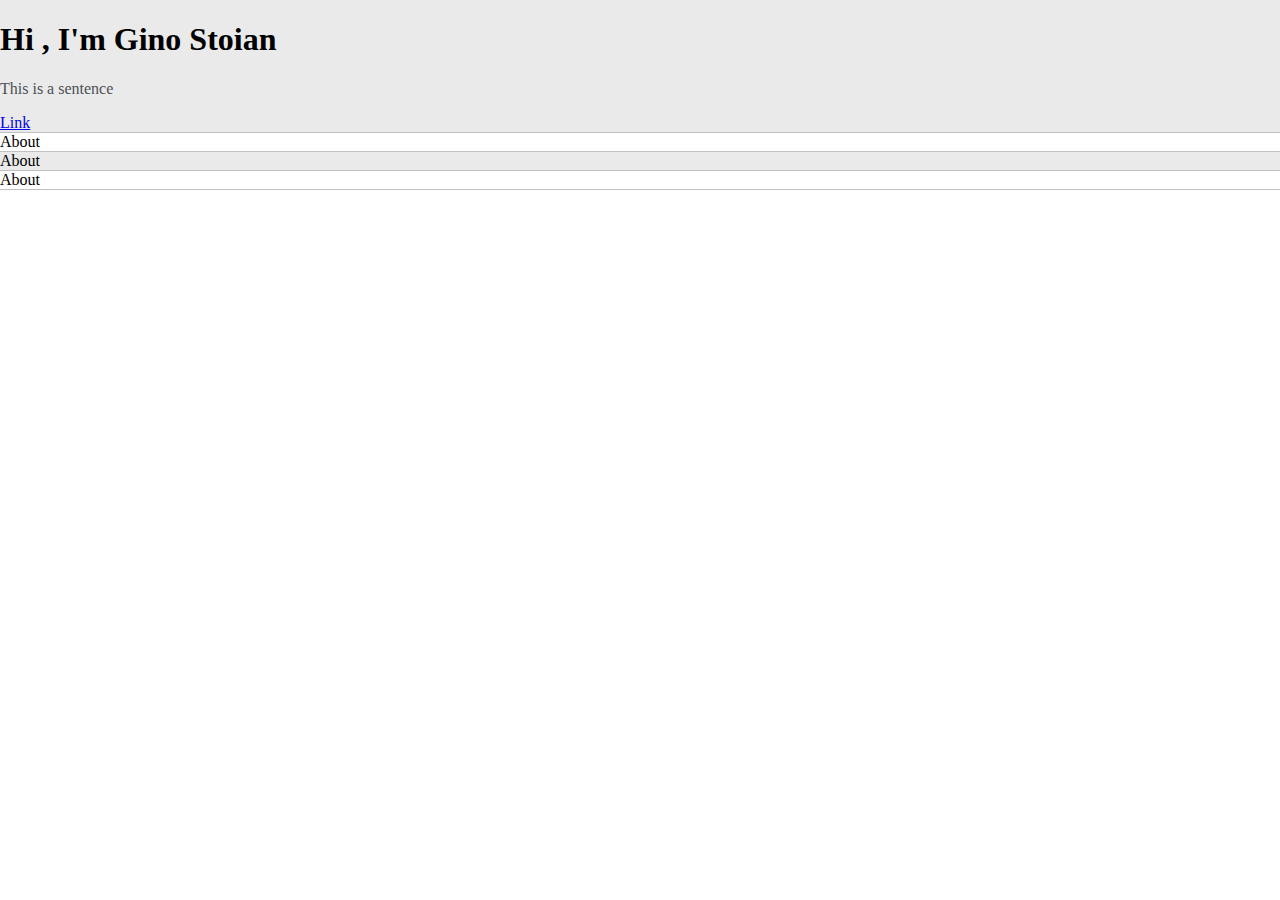
==== index.html @ b4b9d93d "add initial files via upload" ====
<!DOCTYPE html>
<html lang="en">

<head>
    <meta charset="UTF-8">
    <meta http-equiv="X-UA-Compatible" content="IE=edge">
    <meta name="viewport" content="width=device-width, initial-scale=1.0">
    <title>Gino Stoian | Self taught web developer, SEO and computer programmer</title>

    <link rel="stylesheet" href="default.css">
</head>

<body>
    <section class="section-type-1">
        <div class="main-container">
            <h1>Hi , I'm Gino Stoian</h1>
            <p>This is a sentence</p>
            <a href="#">Link</a>
    </section>

    <section class="section-type-2">
        <div class="main-container">
            About
        </div>
    </section>

    <section class="section-type-1">
        <div class="main-container">
            About
        </div>
    </section>

    <section class="section-type-2">
        <div class="main-container">
            About
        </div>
    </section>
</body>

</html>
---- default.css ----
:root {
    --main-color: #eaeaea;
    --secondary-color: #fff;

    --border-color: #c1c1c1;

    --main-text: #000;
    --secondary-text: #4b5156;
}

html, body {
    padding: 0;
    margin: 0;
}

h1, h2, h3, h4, h5, h6, strong {
    color: var(--main-text);

}

p, li, span, label, input,textarea {
    color: var(--secondary-text);
}

.section-type-1 {
    background-color: var(--main-color);
    border-bottom: 1px solid var(--border-color);
    overflow: auto;
}

.section-type-2 {
    background-color: var(--secondary-color);
    border-bottom: 1px solid var(--border-color);
    overflow: auto;
}
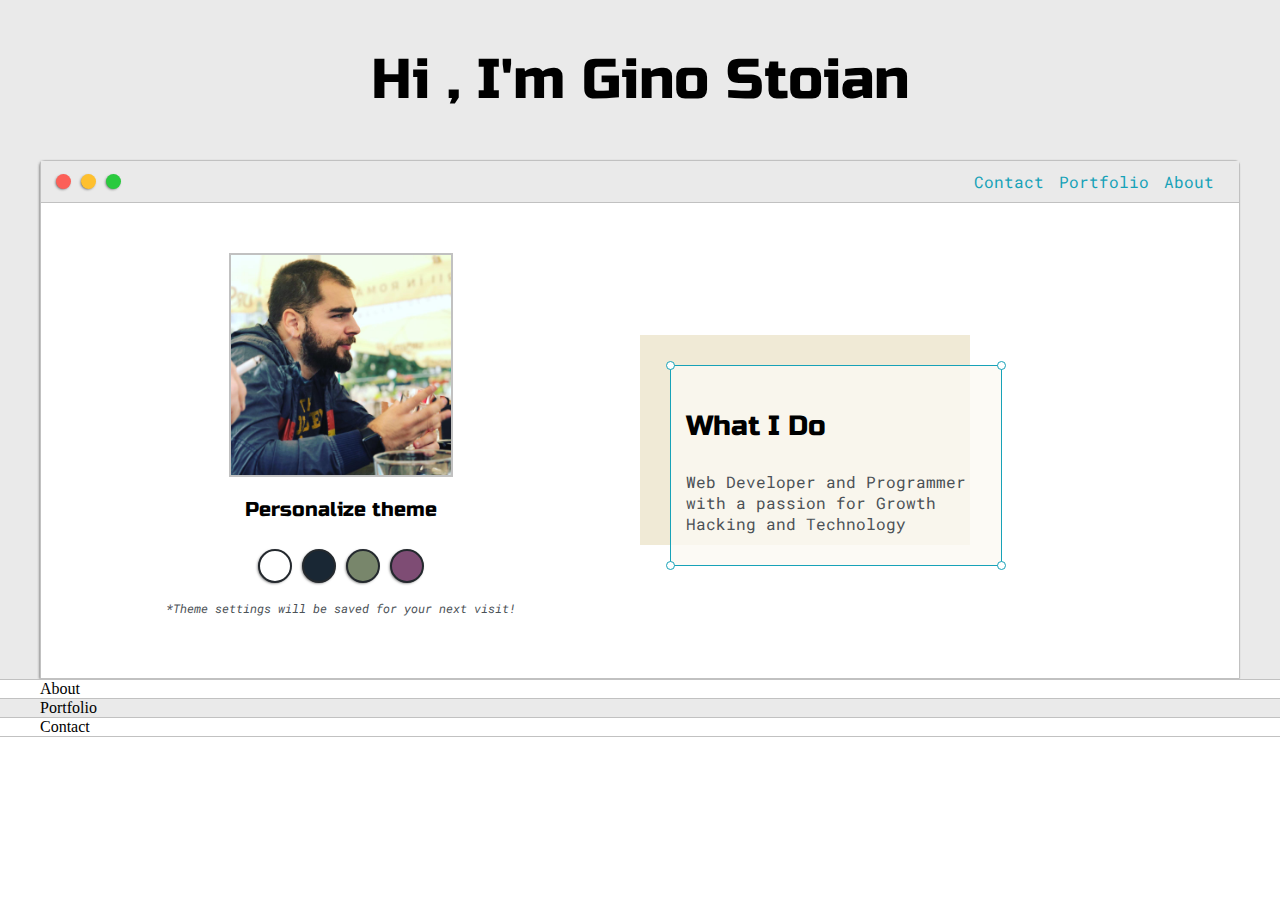
==== commit 17868592: "add new files via upload and index.html + default.css" ====
--- a/index.html
+++ b/index.html
@@ -7,15 +7,75 @@
     <meta name="viewport" content="width=device-width, initial-scale=1.0">
     <title>Gino Stoian | Self taught web developer, SEO and computer programmer</title>
 
+    <link rel="preconnect" href="https://fonts.googleapis.com">
+    <link rel="preconnect" href="https://fonts.gstatic.com" crossorigin>
+    <link href="https://fonts.googleapis.com/css2?family=Roboto+Mono:wght@500&family=Russo+One&display=swap"
+        rel="stylesheet">
+
+
     <link rel="stylesheet" href="default.css">
 </head>
 
 <body>
     <section class="section-type-1">
         <div class="main-container">
-            <h1>Hi , I'm Gino Stoian</h1>
-            <p>This is a sentence</p>
-            <a href="#">Link</a>
+            <div class="greeting-wrapper">
+                <h1>Hi , I'm Gino Stoian</h1>
+            </div>
+
+            <div class="intro-wrapper">
+                <div class="nav-wrapper">
+                    <div class="nav-dots-wrapper">
+                        <div class="browser-dot" id="dot1"></div>
+                        <div class="browser-dot" id="dot2"></div>
+                        <div class="browser-dot" id="dot3"></div>
+                    </div>
+
+                    <ul id="navigation" class="nav-contact-wrapper">
+                        <li><a href="#"> Contact</a></li>
+                        <li><a href="#"> Portfolio</a></li>
+                        <li><a href="#"> About</a></li>
+                    </ul>
+                </div>
+
+                <div class="left-column">
+                    <img class="profile-img" src="images/gino.JPG" alt="">
+                    <h5 class="theme-title">Personalize theme</h5>
+
+                    <div class="theme-options-wrapper">
+                        <div id="light-theme" class="theme-dot">
+
+                        </div>
+                        <div id="blue-theme" class="theme-dot">
+
+                        </div>
+                        <div id="green-theme" class="theme-dot">
+
+                        </div>
+                        <div id="purple-theme" class="theme-dot">
+
+                        </div>
+
+                    </div>
+
+                    <p class="theme-text">*Theme settings will be saved for your next visit!</p>
+
+                </div>
+
+                <div class="right-column">
+
+                    <div class="preview-shadow">
+                        <div class="preview">
+                            <div id="corner-tl" class="corner"></div>
+                            <div id="corner-tr" class="corner"></div>
+                            <h3>What I Do</h3>
+                            <p>Web Developer and Programmer with a passion for Growth Hacking and Technology</p>
+                            <div id="corner-br" class="corner"></div>
+                            <div id="corner-bl" class="corner"></div>
+                        </div>
+                    </div>
+                </div>
+            </div>
     </section>
 
     <section class="section-type-2">
@@ -26,13 +86,13 @@
 
     <section class="section-type-1">
         <div class="main-container">
-            About
+            Portfolio
         </div>
     </section>
 
     <section class="section-type-2">
         <div class="main-container">
-            About
+            Contact
         </div>
     </section>
 </body>
--- a/default.css
+++ b/default.css
@@ -6,6 +6,11 @@
 
     --main-text: #000;
     --secondary-text: #4b5156;
+
+    --theme-dot-border: #24292e;
+
+    --preview-bg: rgba(251, 249, 243, 0.8);
+    --preview-shadow: #f0ead6;
 }
 
 html, body {
@@ -15,12 +20,30 @@
 
 h1, h2, h3, h4, h5, h6, strong {
     color: var(--main-text);
-
+    font-family: 'Russo One', sans-serif;
+    font-weight: 500;
 }
 
 p, li, span, label, input,textarea {
     color: var(--secondary-text);
-}
+    font-family: 'Roboto Mono', monospace;
+}
+
+a {
+    text-decoration: none;
+    color: #17a2b8;
+}
+
+ul {
+    list-style: none;
+}
+
+h1 { font-size: 56px; }
+h2 { font-size: 36px; }
+h3 { font-size: 28px; }
+h4 { font-size: 24px; }
+h5 { font-size: 20px; }
+h6 { font-size: 16px; }
 
 .section-type-1 {
     background-color: var(--main-color);
@@ -32,4 +55,238 @@
     background-color: var(--secondary-color);
     border-bottom: 1px solid var(--border-color);
     overflow: auto;
+}
+
+.main-container {
+    width: 1200px;
+    margin: 0 auto;
+}
+
+.greeting-wrapper {
+    display: grid;
+    text-align: center;
+    align-content: center;
+    min-height: 10em;
+}
+
+.intro-wrapper {
+    background-color: var(--secondary-color);
+    border: 1px solid var(--border-color);
+    border-radius: 5px 5px 0 0;
+    box-shadow: -1px 1px 3px -1px rgba(0, 0, 0, .75);
+    display: grid;
+    grid-template-columns: 1fr 1fr;
+    grid-template-areas: 
+        'nav-wrapper nav-wrapper'
+        'left-column right-column'
+    
+    ;
+}
+
+.nav-wrapper {
+    grid-area: nav-wrapper;
+    border-bottom: 1px solid var(--border-color);
+    display: flex;
+    justify-content: space-between;
+    align-items: center;
+    background-color: var(--main-color);
+    border: 5px 5px 0 0;
+
+}
+
+.nav-dots-wrapper {
+    display: flex;
+    padding-left: 10px;
+}
+
+#dot1 {     
+    background-color: #fc6058;
+}
+
+#dot2 {     
+    background-color: #fec02f;
+}
+
+#dot3 {     
+    background-color: #2aca3e;
+}
+
+.browser-dot {
+    background-color: black;
+    height: 15px;
+    width: 15px;
+    border-radius: 50%;
+    box-shadow: -1px 1px 3px -1px rgba(0, 0, 0, .75);
+    margin: 5px;
+}
+
+#navigation {
+    display: flex;
+    margin: 0;
+    padding: 10px;
+}
+
+#navigation li {
+    margin-right: 15px
+}
+
+
+
+.left-column {
+    grid-area: left-column;
+    padding-top: 50px;
+    padding-bottom: 50px;
+}
+
+.theme-title {
+    text-align: center;
+    line-height: 0;
+}
+
+.profile-img {
+    display: block;
+    margin: 0 auto;
+    width: 220px;
+    height: 220px;
+    object-fit: cover;
+    border: 2px solid var(--border-color);
+}
+
+.theme-options-wrapper {
+    display: flex;
+    justify-content: center;
+}
+
+.theme-dot {
+    background-color: rgba(0, 0, 0, .5);
+    width: 30px;
+    height: 30px;
+    border-radius: 50%;
+    border: 2px solid var(--theme-dot-border);
+    box-shadow: -1px 1px 3px -1px rgba(0, 0, 0, .75);
+    cursor: pointer;
+    margin: 5px;
+    transition: .2s;
+}
+
+#light-theme {
+    background-color: #fff;    
+}
+
+#blue-theme {
+    background-color: #192734;
+}
+
+#green-theme {
+    background-color: #78866b;
+}
+
+#purple-theme {
+    background-color: #7e4c74;
+}
+
+.theme-dot:hover {
+    border-width: 5px;
+}
+
+.theme-text {
+    font-style: italic;
+    text-align: center;
+    font-size: 12px;
+}
+
+.right-column {
+    grid-area: right-column;
+    display: grid;
+    align-content: center;
+    padding-top: 50px;
+    padding-bottom: 50px;
+}
+
+.preview {
+    width: 300px;
+    border: 1.5px solid #17a2b8;
+    background-color: var(--preview-bg);
+    padding: 15px;
+    position: relative;
+}
+
+.corner {
+    width: 7px;
+    height: 7px;
+    border: 1.5px solid #17a2b8;
+    background-color: #fff;
+    border-radius: 50%;
+    position: absolute;
+}
+
+#corner-tl {
+    top: -5px;
+    left: -5px;
+}
+
+#corner-tr {
+    top: -5px;
+    right: -5px;
+}
+
+#corner-bl {
+    bottom: -5px;
+    left: -5px;
+}
+
+#corner-br {
+    bottom: -5px;
+    right: -5px;
+}
+
+.preview-shadow {
+    background-color: var(--preview-shadow);
+    width: 300px;
+    height: 180px;
+    padding-left: 30px;
+    padding-top: 30px;
+}
+
+
+
+
+@media screen and (max-width: 1200px) {
+    .main-container {
+        width: 95%;
+    }
+}
+
+@media screen and (max-width: 800px) {
+    .intro-wrapper {
+        grid-template-columns: 1fr;
+        grid-template-areas: 
+            'nav-wrapper'
+            'left-column'
+            'right-column'
+        
+        ;
+    }
+
+    .right-column {
+        justify-content: center;
+    }
+}
+
+@media screen and (max-width: 450px) {
+    .preview-shadow {
+        background-color: var(--preview-shadow);
+        width: 300px;
+        height: 180px;
+        padding-left: 0;
+        padding-top: 0;
+    }
+
+    .preview {
+        width: 280px;
+        border: 1.5px solid #17a2b8;
+        background-color: var(--preview-bg);
+        padding: 10px;
+        position: relative;
+    }
 }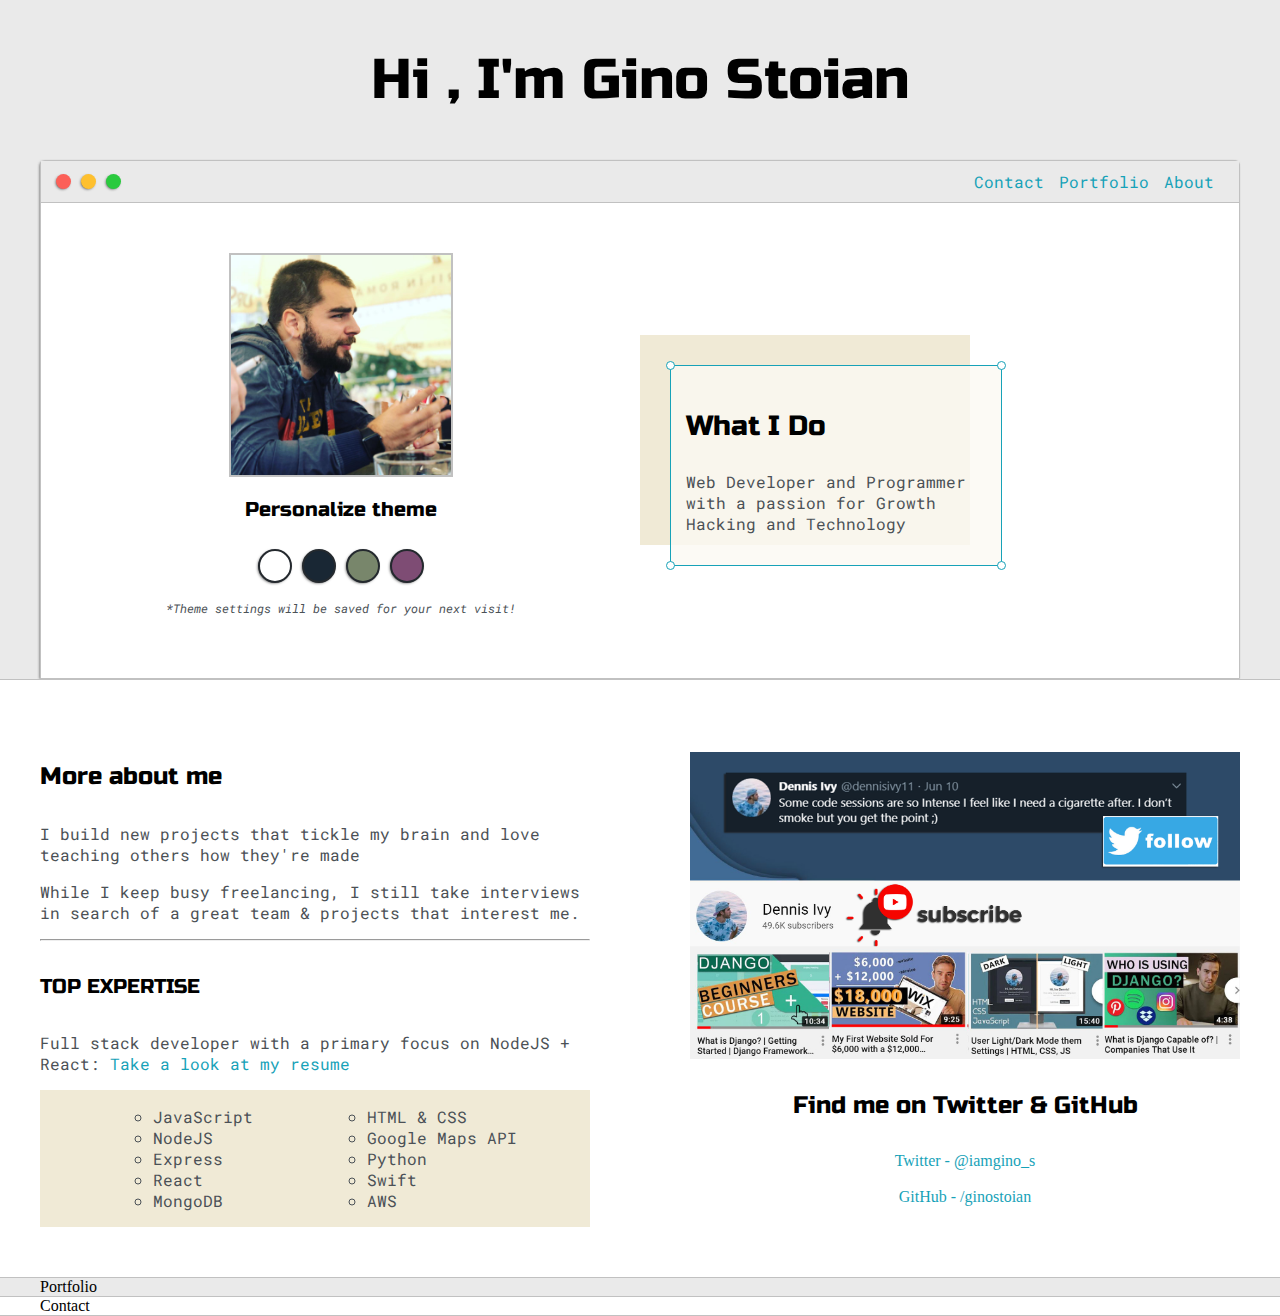
==== commit c5cb6bbf: "add about section" ====
--- a/index.html
+++ b/index.html
@@ -80,7 +80,61 @@
 
     <section class="section-type-2">
         <div class="main-container">
-            About
+
+            <div class="about-wrapper">
+                <div class="about-me">
+
+                    <h4>More about me</h4>
+
+                    <p>I build new projects that tickle my brain and love teaching others how they're made</p>
+
+                    <p>While I keep busy freelancing, I still take interviews in search of a great team & projects that
+                        interest me.</p>
+
+                    <hr>
+
+                    <h5>TOP EXPERTISE</h5>
+
+                    <p>Full stack developer with a primary focus on NodeJS + React: <a href="https://ginostoian.me"
+                            target="_blank">Take a
+                            look at my resume</a>
+                    </p>
+
+                    <div id="skills">
+
+                        <ul>
+                            <li>JavaScript</li>
+                            <li>NodeJS</li>
+                            <li>Express</li>
+                            <li>React</li>
+                            <li>MongoDB</li>
+                        </ul>
+
+                        <ul>
+                            <li>HTML & CSS</li>
+                            <li>Google Maps API</li>
+                            <li>Python</li>
+                            <li>Swift</li>
+                            <li>AWS</li>
+                        </ul>
+
+                    </div>
+
+                </div>
+
+                <div class="social">
+
+                    <img class="social-img" src="/images/follow.jpeg" alt="">
+
+                    <h4>Find me on Twitter & GitHub</h4>
+
+                    <a href="https://twitter.com/iamgino_s" target="_blank">Twitter - @iamgino_s</a>
+                    <br>
+                    <a href="https://github.com/ginostoian" target="_blank">GitHub - /ginostoian</a>
+                </div>
+
+            </div>
+
         </div>
     </section>
 
--- a/default.css
+++ b/default.css
@@ -273,6 +273,37 @@
     }
 }
 
+
+.about-wrapper {
+    display: grid;
+    grid-template-columns: repeat(auto-fit, minmax(320px, 1fr));
+    gap: 100px;
+    padding-top: 50px;
+    padding-bottom: 50px;
+}
+
+#skills {
+    display: flex;
+    justify-content: space-evenly;
+    background-color: var(--preview-shadow);
+}
+
+#skills ul {
+    list-style: circle;
+}
+
+.social {
+    display: grid;
+    align-content: center;
+    text-align: center;
+}
+
+.social-img {
+    width: 100%;
+}
+
+
+
 @media screen and (max-width: 450px) {
     .preview-shadow {
         background-color: var(--preview-shadow);
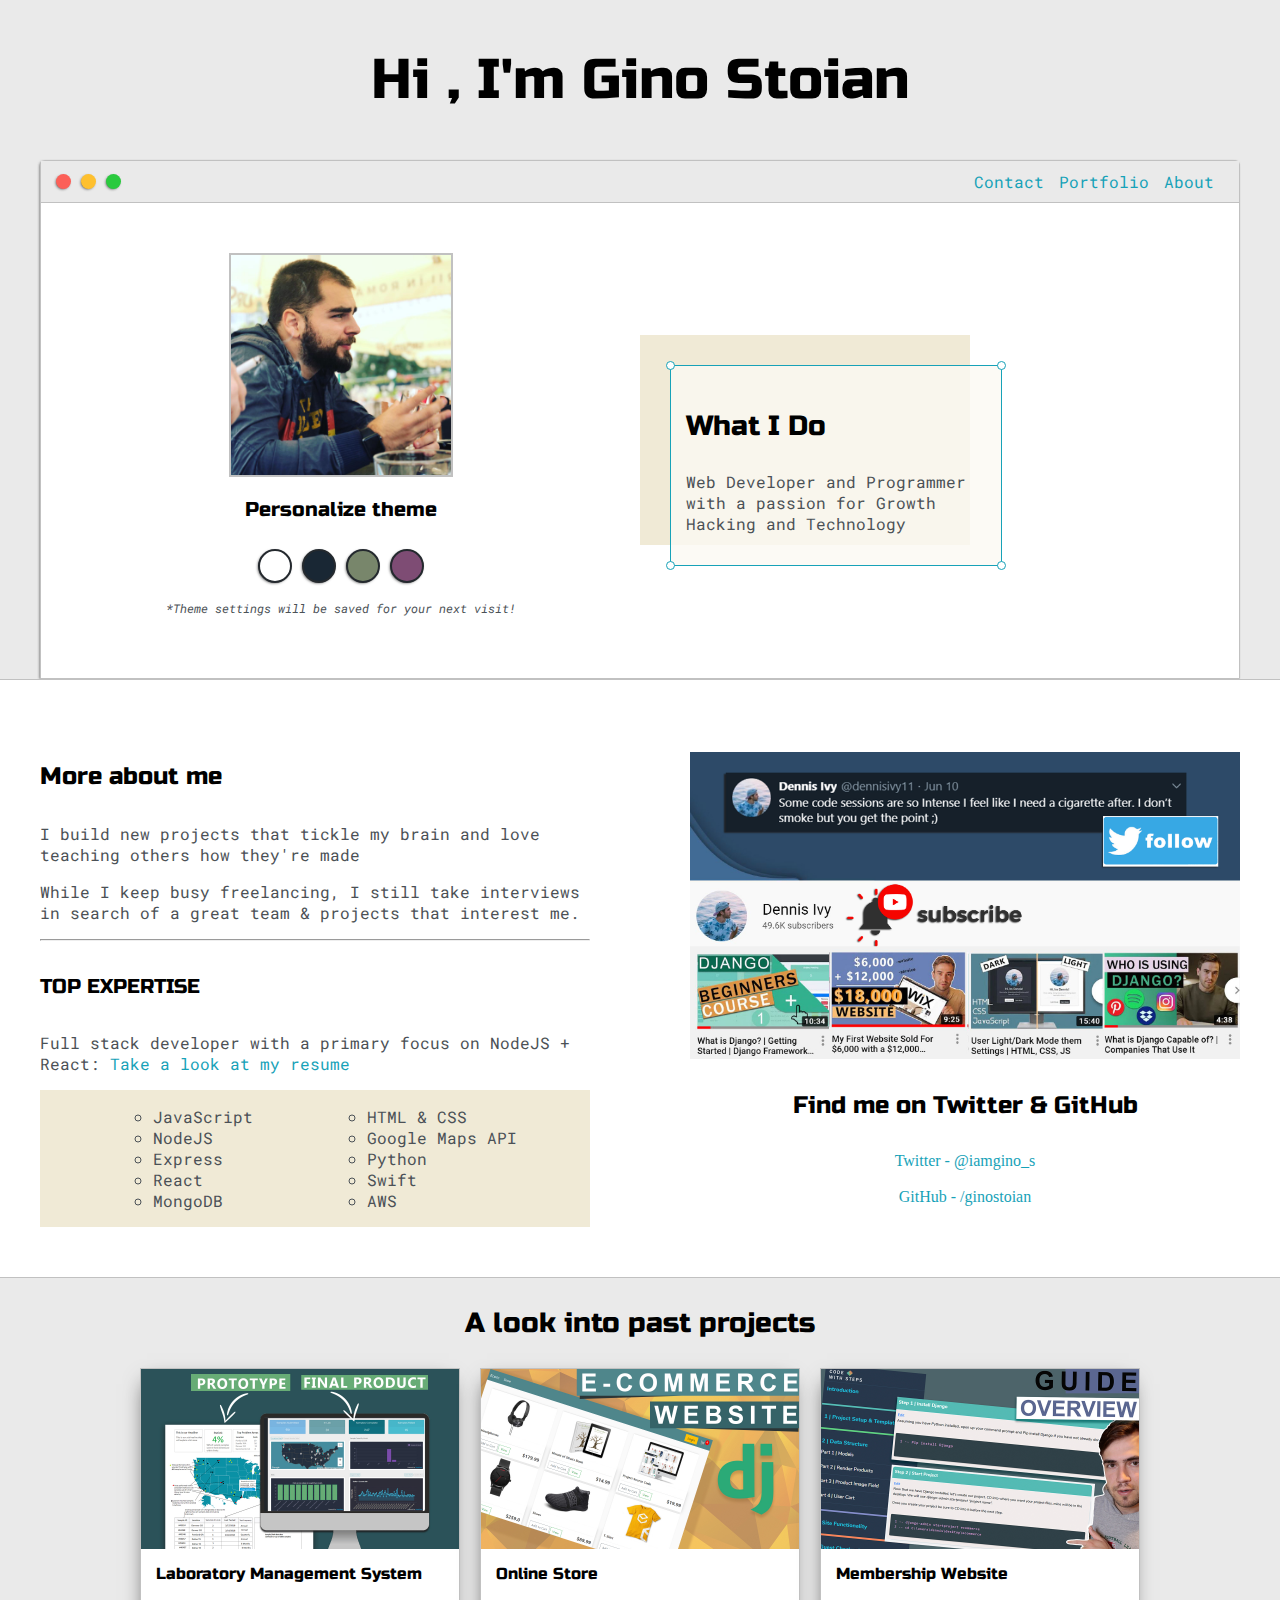
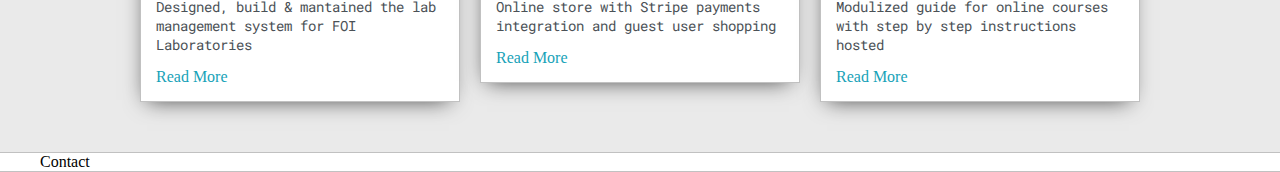
==== commit c0e9f233: "sections added and style" ====
--- a/index.html
+++ b/index.html
@@ -34,7 +34,7 @@
                     <ul id="navigation" class="nav-contact-wrapper">
                         <li><a href="#"> Contact</a></li>
                         <li><a href="#"> Portfolio</a></li>
-                        <li><a href="#"> About</a></li>
+                        <li><a href="#about"> About</a></li>
                     </ul>
                 </div>
 
@@ -78,7 +78,7 @@
             </div>
     </section>
 
-    <section class="section-type-2">
+    <section id="about" class="section-type-2">
         <div class="main-container">
 
             <div class="about-wrapper">
@@ -140,7 +140,49 @@
 
     <section class="section-type-1">
         <div class="main-container">
-            Portfolio
+            <h3 class="projects-heading">A look into past projects</h3>
+            <div class="projects-wrapper">
+
+                <div>
+                    <div class="project">
+                        <img src="/images/dash.jpeg" alt="" class="project-thumbnail">
+                        <div class="project-preview">
+                            <h6 class="project-title">Laboratory Management System</h6>
+                            <p class="project-intro">Designed, build & mantained the lab management system for FOI
+                                Laboratories
+                            </p>
+                            <a href="#">Read More</a>
+                        </div>
+                    </div>
+                </div>
+
+                <div>
+                    <div class="project">
+                        <img src="/images/ecom.jpeg" alt="" class="project-thumbnail">
+                        <div class="project-preview">
+                            <h6 class="project-title">Online Store</h6>
+                            <p class="project-intro">Online store with Stripe payments integration and guest user
+                                shopping
+                            </p>
+                            <a href="#">Read More</a>
+                        </div>
+                    </div>
+                </div>
+
+                <div>
+                    <div class="project">
+                        <img src="/images/membership site.jpeg" alt="" class="project-thumbnail">
+                        <div class="project-preview">
+                            <h6 class="project-title">Membership Website</h6>
+                            <p class="project-intro">Modulized guide for online courses with step by step instructions
+                                hosted
+                            </p>
+                            <a href="#">Read More</a>
+                        </div>
+                    </div>
+                </div>
+
+            </div>
         </div>
     </section>
 
--- a/default.css
+++ b/default.css
@@ -16,6 +16,7 @@
 html, body {
     padding: 0;
     margin: 0;
+    scroll-behavior: smooth;
 }
 
 h1, h2, h3, h4, h5, h6, strong {
@@ -302,6 +303,49 @@
     width: 100%;
 }
 
+.projects-wrapper {
+    display: grid;
+    grid-template-columns: repeat(auto-fit, 320px);
+    gap: 20px;
+    justify-content: center;
+    padding-bottom: 50px;
+}
+
+.project {
+    border: 1px solid var(--border-color);
+    box-shadow: -2px 7px 21px -9px rgba(0, 0, 0, .75);
+}
+
+.projects-heading {
+    text-align: center;
+}
+
+
+.project-thumbnail {
+    display: block;
+    width: 100%;
+    height: 180px;
+    object-fit: cover;
+}
+
+.project-preview {
+    background-color: #fff;
+    padding: 15px;
+}
+
+.project-title {
+    color: #000;
+    margin: 0;
+}
+
+.project-intro {
+    color: #4b5156;
+    font-size: 14px;
+}
+
+
+
+
 
 
 @media screen and (max-width: 450px) {
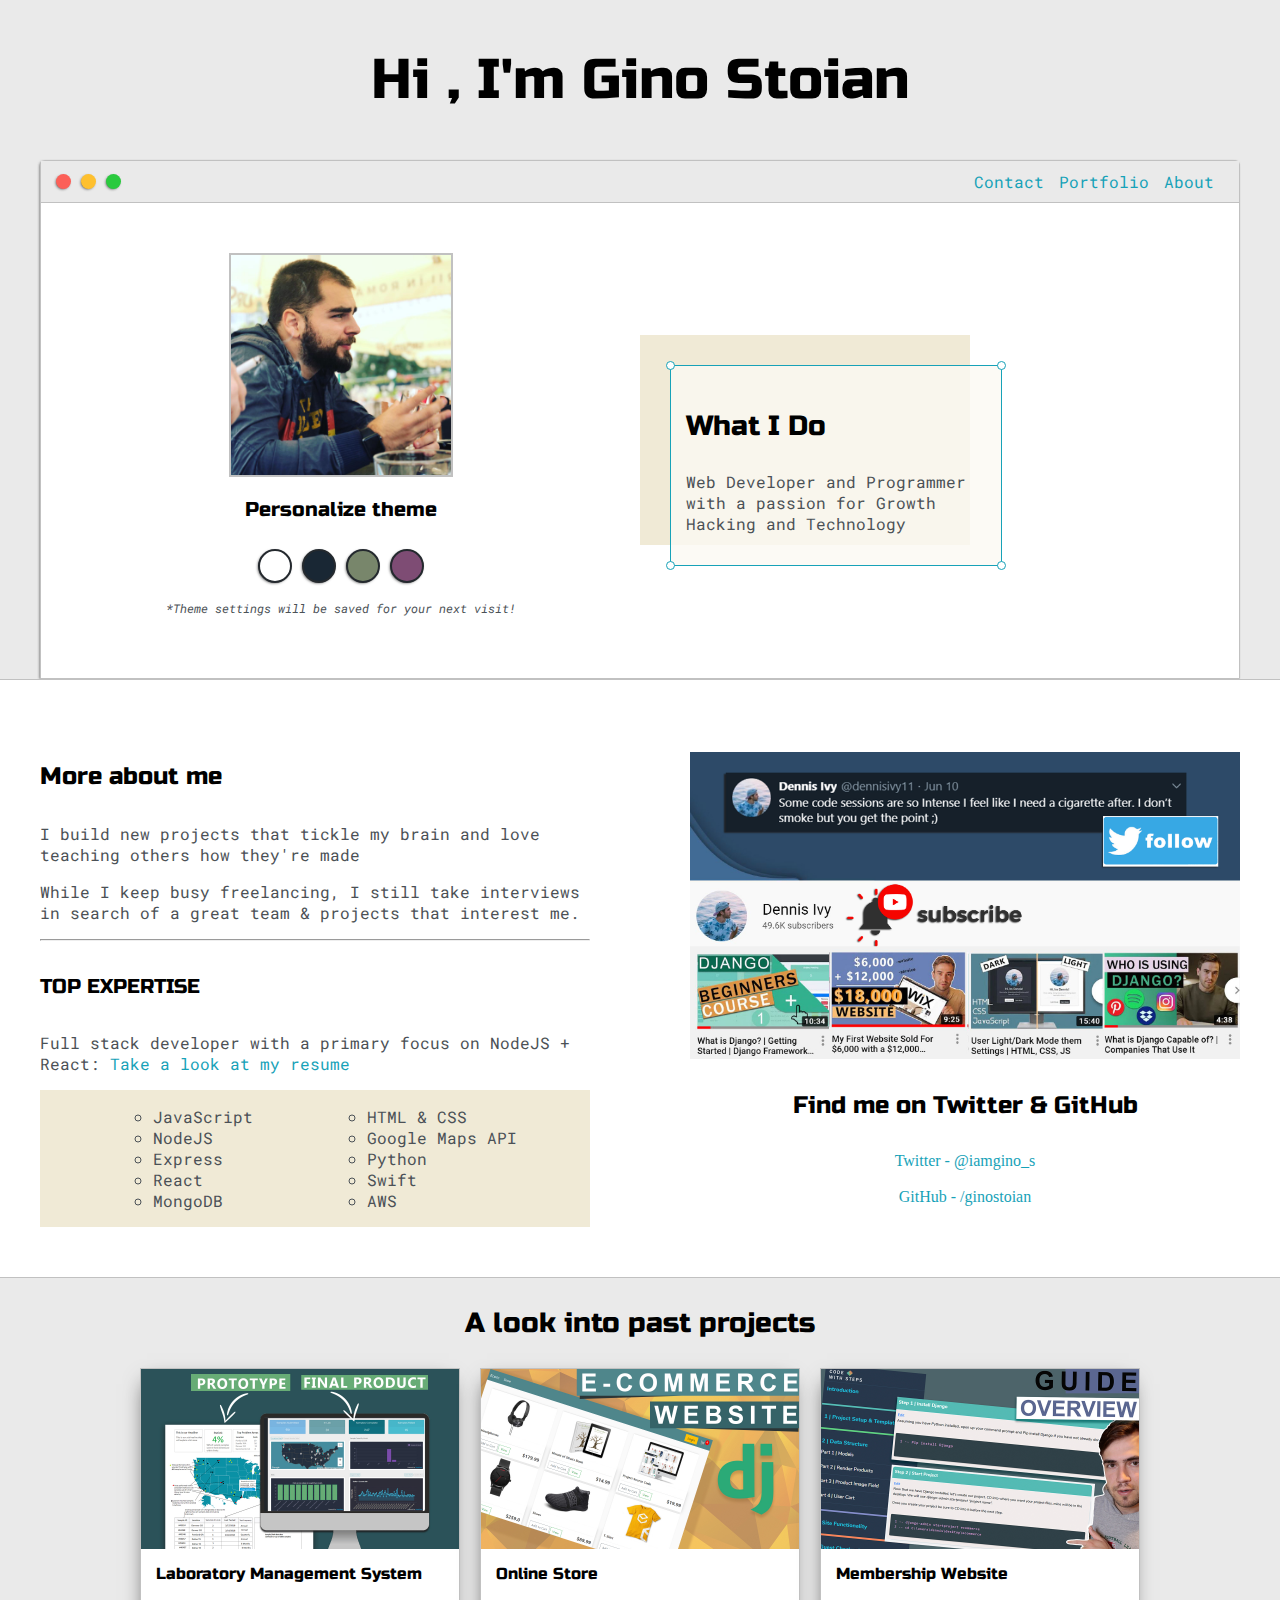
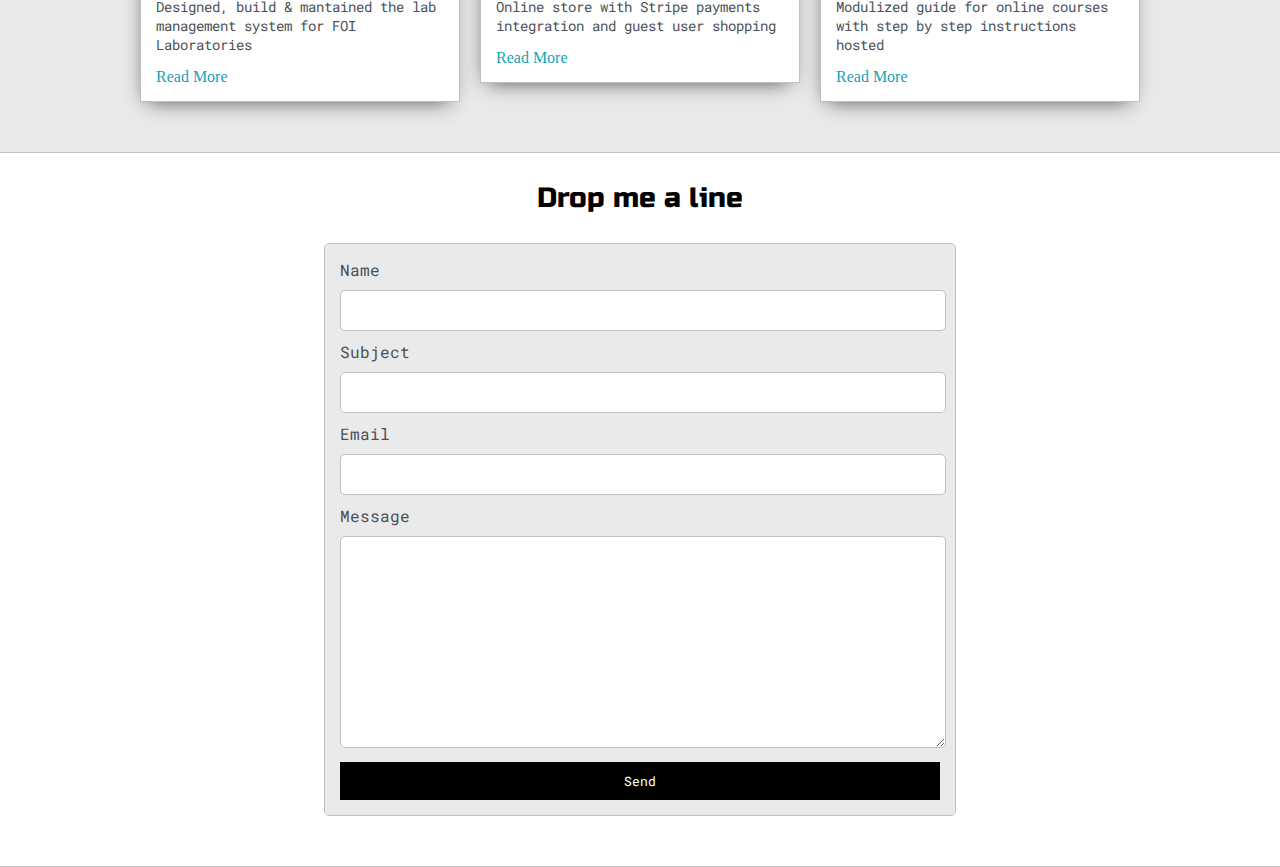
==== commit 3baf0c3f: "add contact form" ====
--- a/index.html
+++ b/index.html
@@ -188,7 +188,24 @@
 
     <section class="section-type-2">
         <div class="main-container">
-            Contact
+            <h3 class="projects-heading">Drop me a line</h3>
+
+            <form action="" id="contact-form">
+
+                <label for="name">Name</label>
+                <input type="text" class="input-field" name="name" id="name" required>
+
+                <label for="subject">Subject</label>
+                <input type="text" class="input-field" name="subject" id="subject" required>
+
+                <label for="email">Email</label>
+                <input type="email" class="input-field" name="email" id="email" required>
+
+                <label for="message">Message</label>
+                <textarea name="message" id="message" cols="30" rows="10" class="input-field" required></textarea>
+
+                <input id="submit-btn" type="submit" value="Send">
+            </form>
         </div>
     </section>
 </body>
--- a/default.css
+++ b/default.css
@@ -11,6 +11,8 @@
 
     --preview-bg: rgba(251, 249, 243, 0.8);
     --preview-shadow: #f0ead6;
+
+    --button-color: #000;
 }
 
 html, body {
@@ -343,6 +345,37 @@
     font-size: 14px;
 }
 
+#contact-form {
+    display: block;
+    max-width: 600px;
+    margin: 0 auto;
+    border: 1px solid var(--border-color);
+    padding: 15px;
+    border-radius: 5px;
+    background-color: var(--main-color);
+    margin-bottom: 50px;
+}
+
+.input-field {
+    width: 100%;
+    padding-top: 10px;
+    padding-bottom: 10px;
+    background-color: var(--secondary-color);
+    border-radius: 5px;
+    border: 1px solid var(--border-color);
+    font-size: 14px;
+    margin-top: 10px;
+    margin-bottom: 10px;
+}
+
+#submit-btn {
+    color: #fff;
+    background-color: var(--button-color);
+    width: 100%;
+    padding-top: 10px;
+    padding-bottom: 10px;
+    border: none;
+}
 
 
 
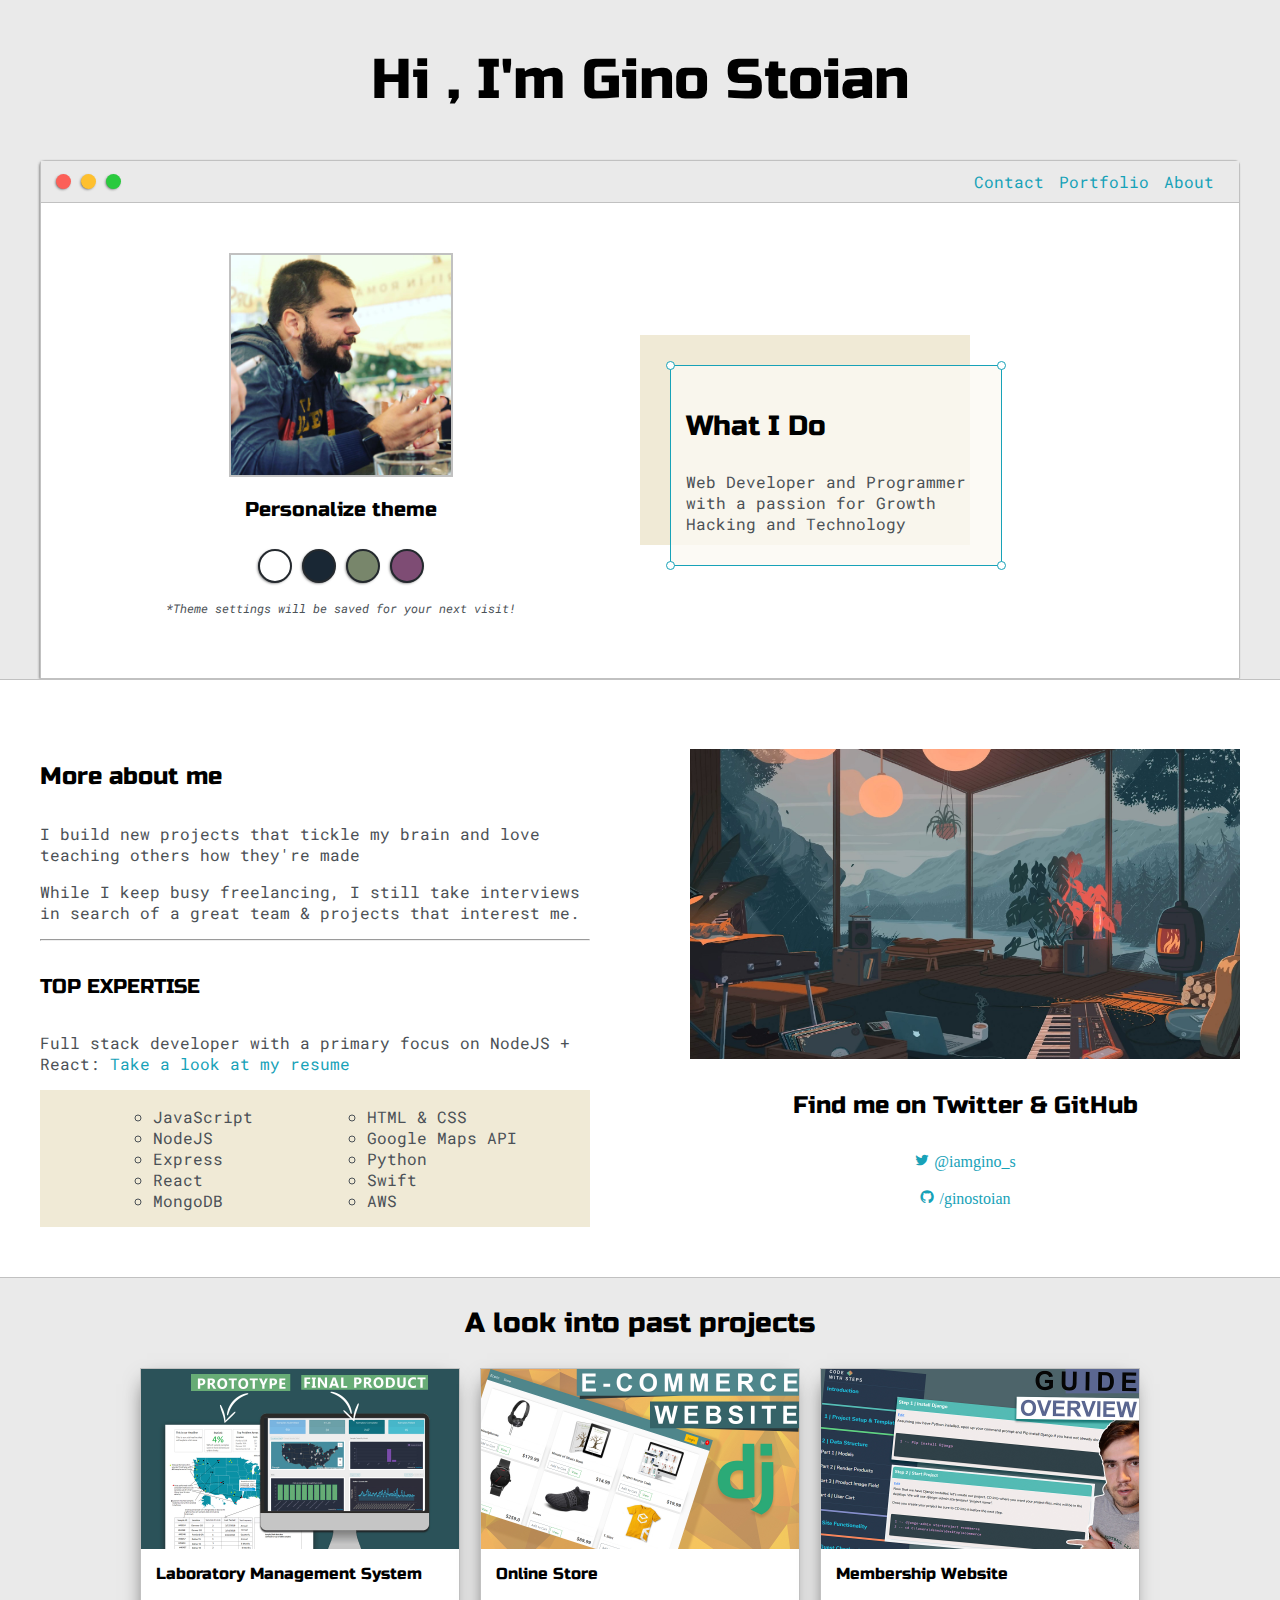
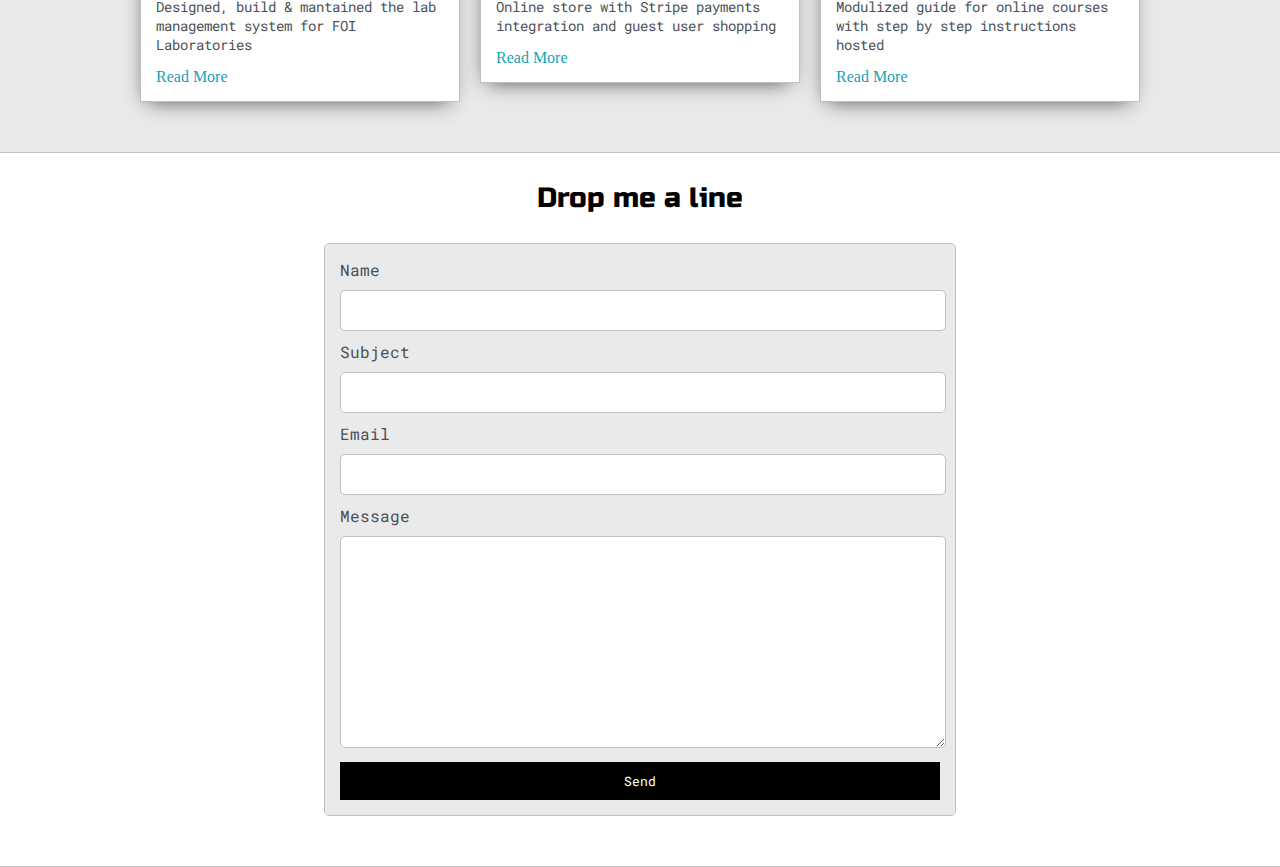
==== commit 0f3cc7fa: "change follow me photo and link text | add post.html file" ====
--- a/index.html
+++ b/index.html
@@ -11,6 +11,8 @@
     <link rel="preconnect" href="https://fonts.gstatic.com" crossorigin>
     <link href="https://fonts.googleapis.com/css2?family=Roboto+Mono:wght@500&family=Russo+One&display=swap"
         rel="stylesheet">
+
+    <link rel="stylesheet" href="https://unpkg.com/boxicons@latest/css/boxicons.min.css">
 
 
     <link rel="stylesheet" href="default.css">
@@ -124,13 +126,15 @@
 
                 <div class="social">
 
-                    <img class="social-img" src="/images/follow.jpeg" alt="">
+                    <img class="social-img" src="/images/desktop wallpaper.jpeg" alt="">
 
                     <h4>Find me on Twitter & GitHub</h4>
 
-                    <a href="https://twitter.com/iamgino_s" target="_blank">Twitter - @iamgino_s</a>
+                    <a href="https://twitter.com/iamgino_s" target="_blank"> <i class='bx bxl-twitter'></i>
+                        @iamgino_s</a>
                     <br>
-                    <a href="https://github.com/ginostoian" target="_blank">GitHub - /ginostoian</a>
+                    <a href="https://github.com/ginostoian" target="_blank"><i class='bx bxl-github'></i>
+                        /ginostoian</a>
                 </div>
 
             </div>
@@ -151,7 +155,7 @@
                             <p class="project-intro">Designed, build & mantained the lab management system for FOI
                                 Laboratories
                             </p>
-                            <a href="#">Read More</a>
+                            <a href="post.html">Read More</a>
                         </div>
                     </div>
                 </div>
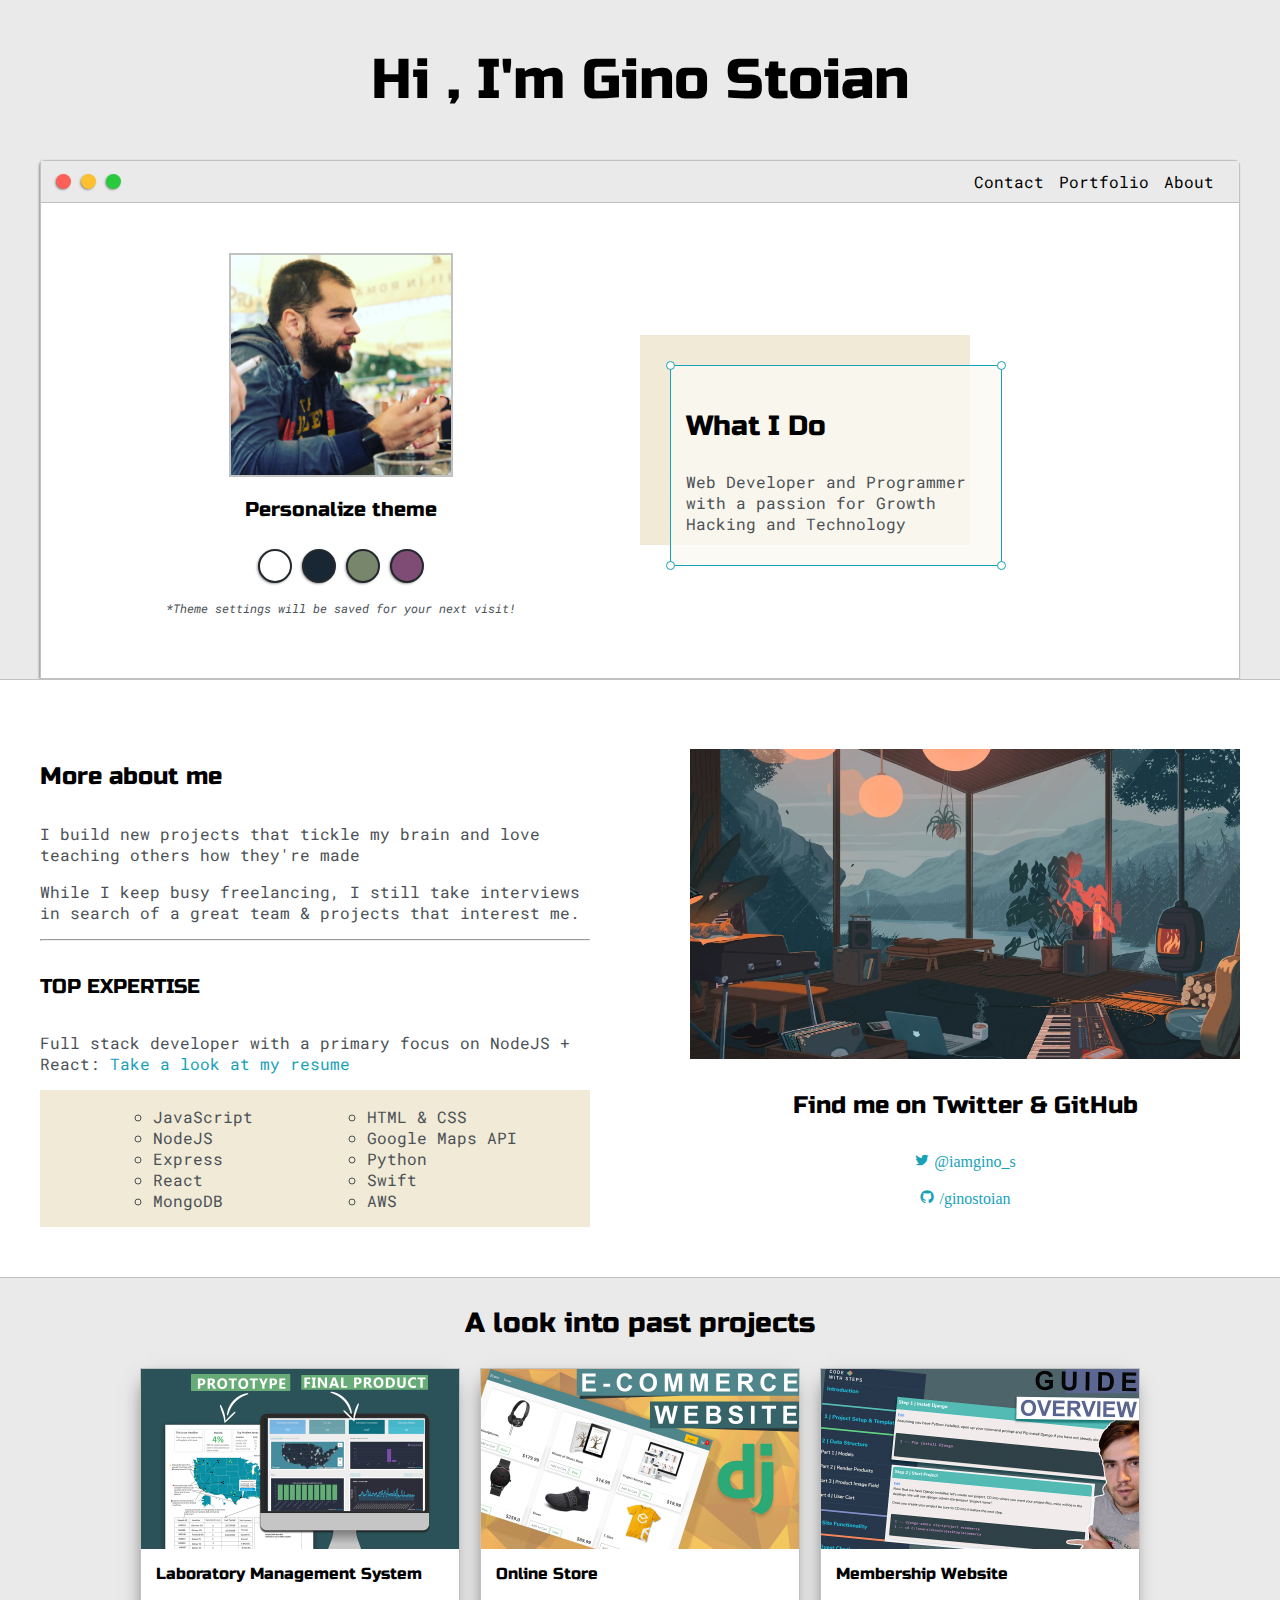
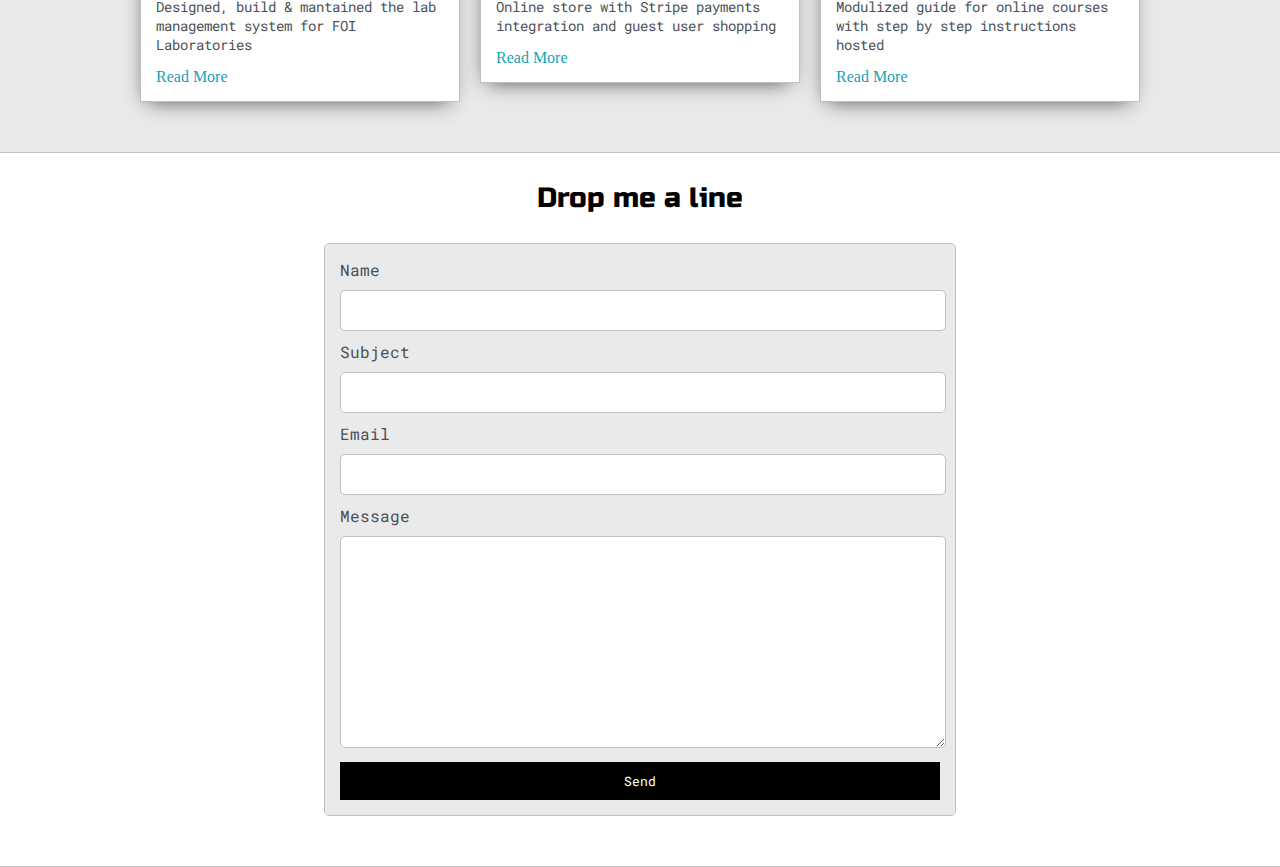
==== commit c429deaa: "added themes and Javascript to make themes work and save" ====
--- a/index.html
+++ b/index.html
@@ -16,6 +16,8 @@
 
 
     <link rel="stylesheet" href="default.css">
+
+    <link id="theme-style" rel="stylesheet">
 </head>
 
 <body>
@@ -34,8 +36,8 @@
                     </div>
 
                     <ul id="navigation" class="nav-contact-wrapper">
-                        <li><a href="#"> Contact</a></li>
-                        <li><a href="#"> Portfolio</a></li>
+                        <li><a href="#contact"> Contact</a></li>
+                        <li><a href="#portfolio"> Portfolio</a></li>
                         <li><a href="#about"> About</a></li>
                     </ul>
                 </div>
@@ -45,16 +47,16 @@
                     <h5 class="theme-title">Personalize theme</h5>
 
                     <div class="theme-options-wrapper">
-                        <div id="light-theme" class="theme-dot">
-
-                        </div>
-                        <div id="blue-theme" class="theme-dot">
-
-                        </div>
-                        <div id="green-theme" class="theme-dot">
-
-                        </div>
-                        <div id="purple-theme" class="theme-dot">
+                        <div data-mode="light" id="light-theme" class="theme-dot">
+
+                        </div>
+                        <div data-mode="blue" id="blue-theme" class="theme-dot">
+
+                        </div>
+                        <div data-mode="green" id="green-theme" class="theme-dot">
+
+                        </div>
+                        <div data-mode="purple" id="purple-theme" class="theme-dot">
 
                         </div>
 
@@ -142,7 +144,7 @@
         </div>
     </section>
 
-    <section class="section-type-1">
+    <section id="portfolio" class="section-type-1">
         <div class="main-container">
             <h3 class="projects-heading">A look into past projects</h3>
             <div class="projects-wrapper">
@@ -168,7 +170,7 @@
                             <p class="project-intro">Online store with Stripe payments integration and guest user
                                 shopping
                             </p>
-                            <a href="#">Read More</a>
+                            <a href="post.html">Read More</a>
                         </div>
                     </div>
                 </div>
@@ -181,7 +183,7 @@
                             <p class="project-intro">Modulized guide for online courses with step by step instructions
                                 hosted
                             </p>
-                            <a href="#">Read More</a>
+                            <a href="post.html">Read More</a>
                         </div>
                     </div>
                 </div>
@@ -190,7 +192,7 @@
         </div>
     </section>
 
-    <section class="section-type-2">
+    <section id="contact" class="section-type-2">
         <div class="main-container">
             <h3 class="projects-heading">Drop me a line</h3>
 
@@ -212,6 +214,10 @@
             </form>
         </div>
     </section>
+
+    <script src="app.js">
+
+    </script>
 </body>
 
 </html>--- a/default.css
+++ b/default.css
@@ -13,6 +13,10 @@
     --preview-shadow: #f0ead6;
 
     --button-color: #000;
+}
+
+body * {
+    transition: 0.5s;
 }
 
 html, body {
@@ -95,6 +99,10 @@
     background-color: var(--main-color);
     border: 5px 5px 0 0;
 
+}
+
+#navigation a {
+    color: var(--main-text);
 }
 
 .nav-dots-wrapper {
